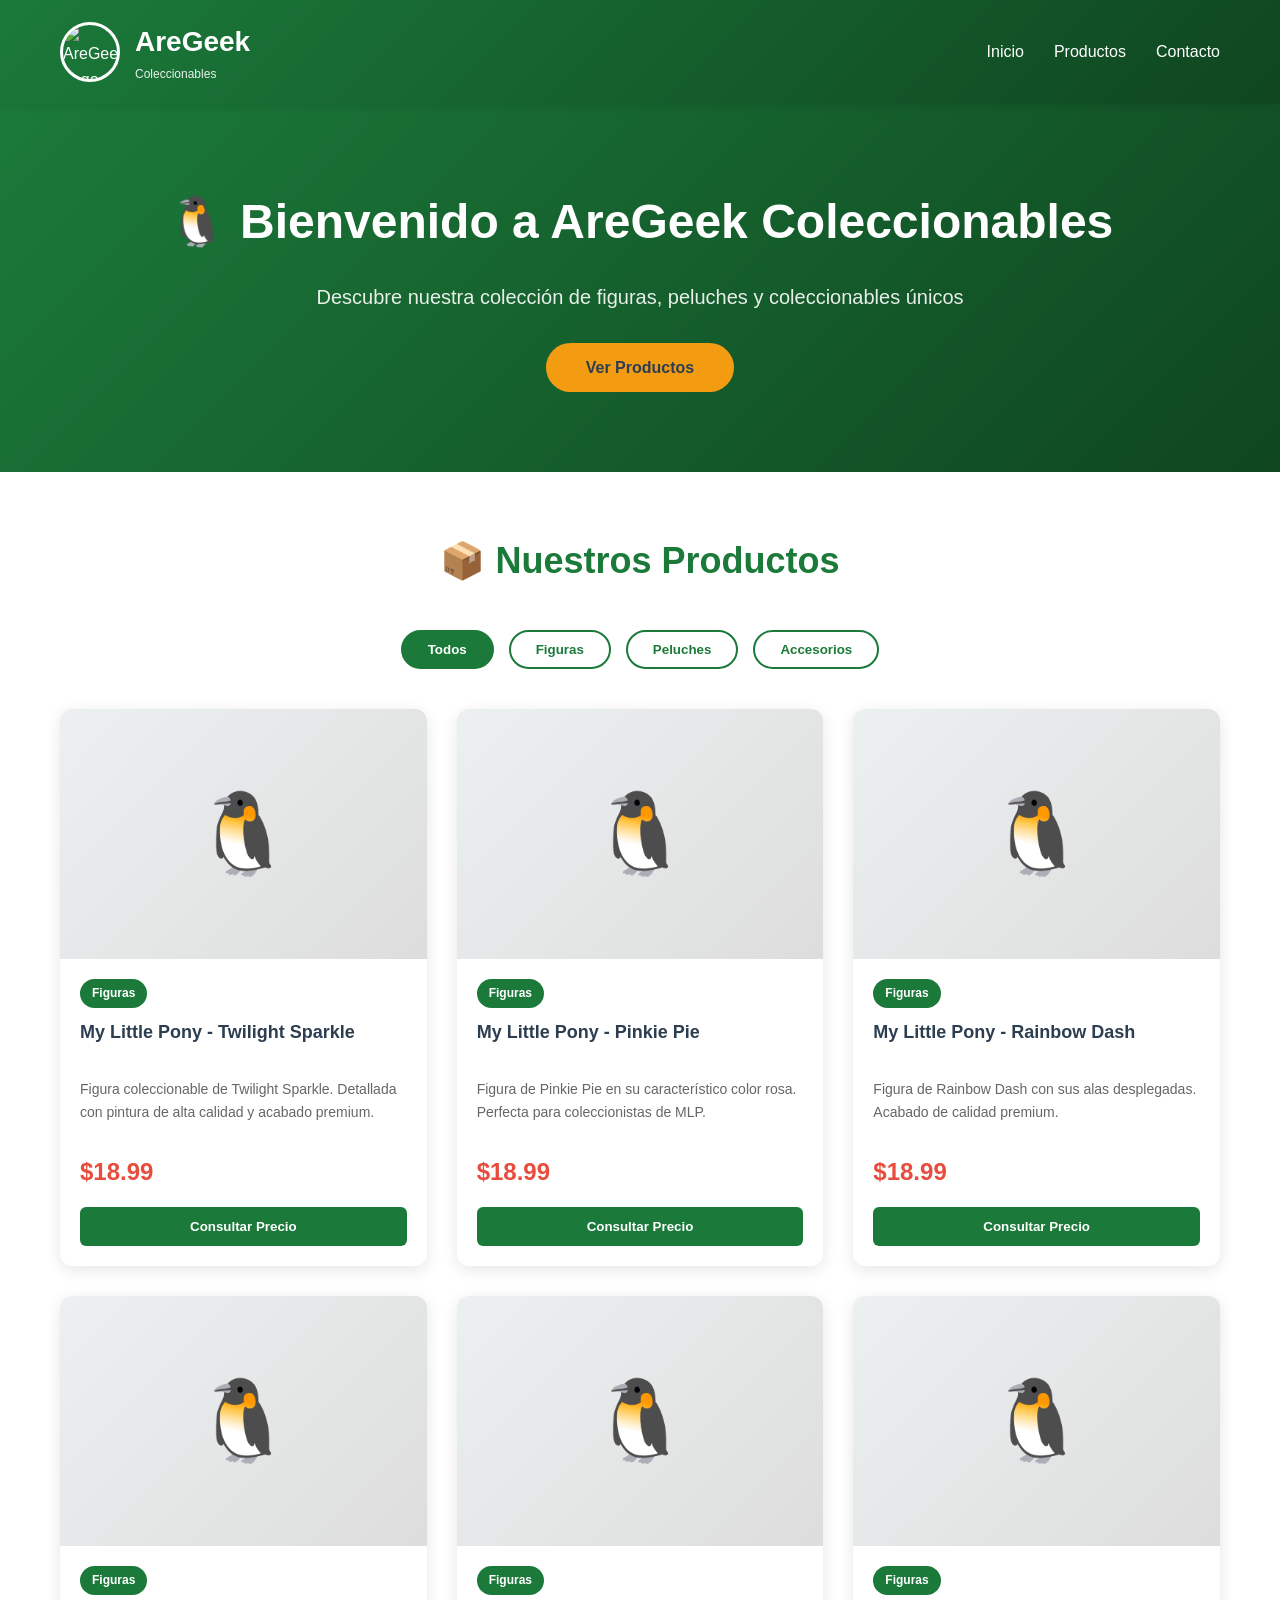
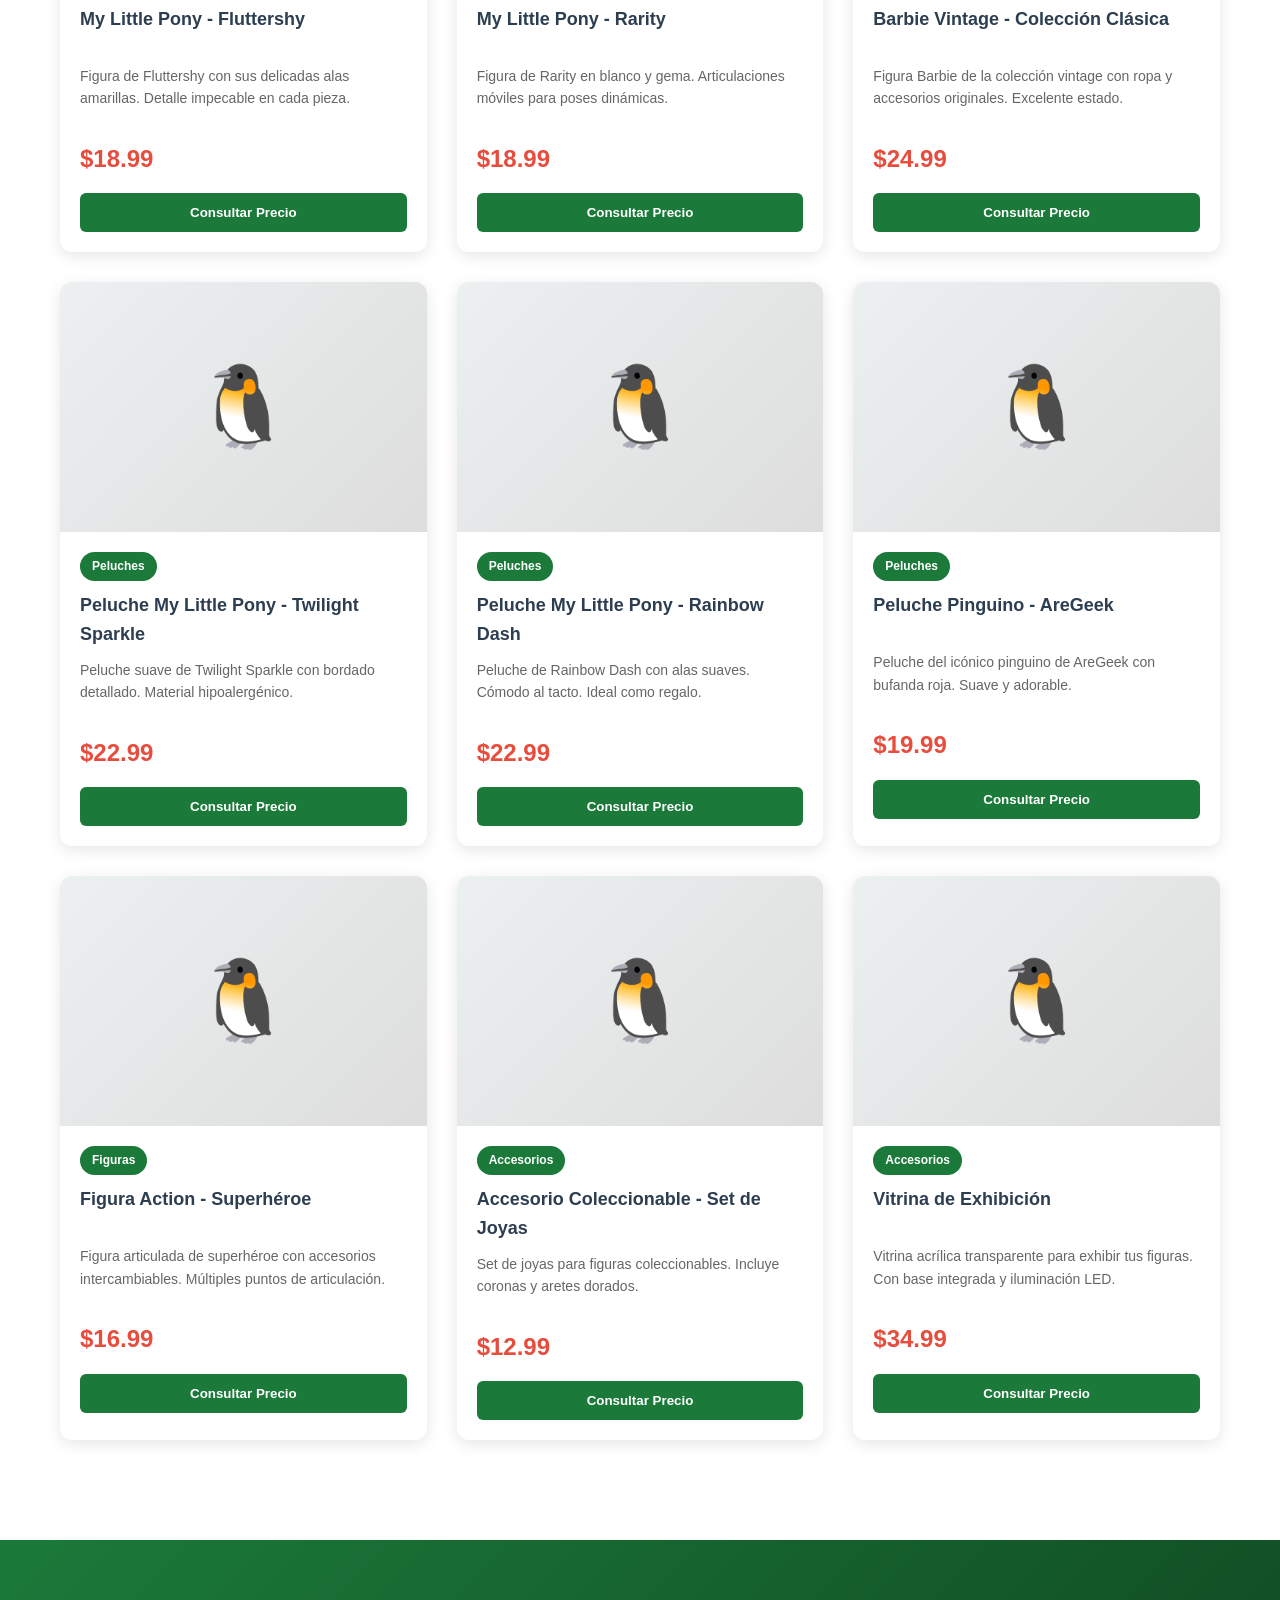
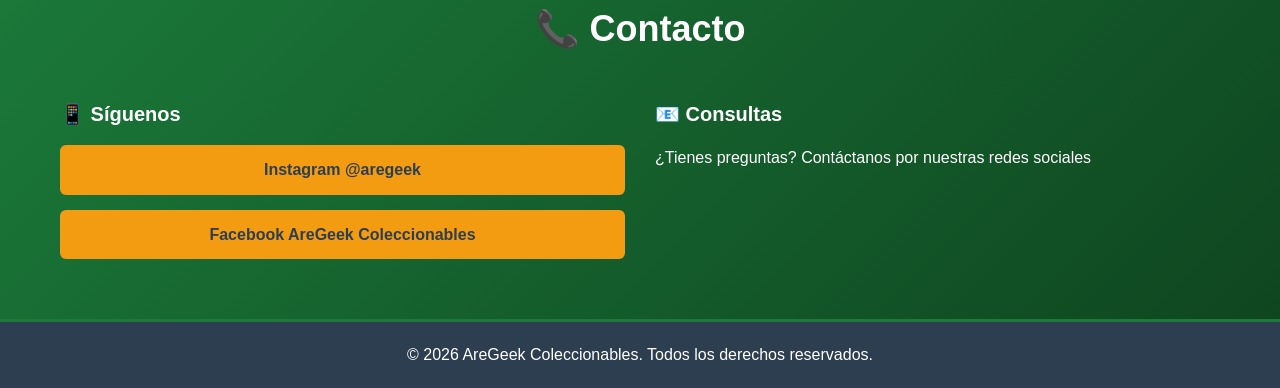
==== index.html @ b197d710 "Initial commit: Complete AreGeek store website with products system" ====
<!DOCTYPE html>
<html lang="es">
<head>
    <meta charset="UTF-8">
    <meta name="viewport" content="width=device-width, initial-scale=1.0">
    <title>AreGeek Coleccionables - Tienda Online</title>
    <link rel="stylesheet" href="css/styles.css">
</head>
<body>
    <!-- Header -->
    <header class="header">
        <div class="container">
            <div class="logo-section">
                <img src="images/logo.png" alt="AreGeek Logo" class="logo">
                <div>
                    <h1>AreGeek</h1>
                    <p class="tagline">Coleccionables</p>
                </div>
            </div>
            <nav class="nav">
                <ul>
                    <li><a href="#inicio">Inicio</a></li>
                    <li><a href="#productos">Productos</a></li>
                    <li><a href="#contacto">Contacto</a></li>
                </ul>
            </nav>
        </div>
    </header>

    <!-- Hero Section -->
    <section class="hero" id="inicio">
        <div class="hero-content">
            <h2>🐧 Bienvenido a AreGeek Coleccionables</h2>
            <p>Descubre nuestra colección de figuras, peluches y coleccionables únicos</p>
            <a href="#productos" class="cta-button">Ver Productos</a>
        </div>
    </section>

    <!-- Products Section -->
    <section class="productos" id="productos">
        <div class="container">
            <h2>📦 Nuestros Productos</h2>
            
            <!-- Filtros -->
            <div class="filtros">
                <button class="filtro-btn active" data-filtro="todos">Todos</button>
                <button class="filtro-btn" data-filtro="Figuras">Figuras</button>
                <button class="filtro-btn" data-filtro="Peluches">Peluches</button>
                <button class="filtro-btn" data-filtro="Accesorios">Accesorios</button>
            </div>

            <!-- Grid de Productos -->
            <div class="productos-grid" id="productosGrid">
                <div class="loading">Cargando productos...</div>
            </div>
        </div>
    </section>

    <!-- Contact Section -->
    <section class="contacto" id="contacto">
        <div class="container">
            <h2>📞 Contacto</h2>
            <div class="contact-info">
                <div class="contact-item">
                    <h3>📱 Síguenos</h3>
                    <div class="social-links">
                        <a href="https://instagram.com/aregeek" target="_blank" class="social-btn instagram">
                            Instagram @aregeek
                        </a>
                        <a href="https://facebook.com/aregeek" target="_blank" class="social-btn facebook">
                            Facebook AreGeek Coleccionables
                        </a>
                    </div>
                </div>
                <div class="contact-item">
                    <h3>📧 Consultas</h3>
                    <p>¿Tienes preguntas? Contáctanos por nuestras redes sociales</p>
                </div>
            </div>
        </div>
    </section>

    <!-- Footer -->
    <footer class="footer">
        <p>&copy; 2026 AreGeek Coleccionables. Todos los derechos reservados.</p>
    </footer>

    <script src="js/script.js"></script>
</body>
</html>
---- css/styles.css ----
* {
    margin: 0;
    padding: 0;
    box-sizing: border-box;
}

:root {
    --color-primary: #1b7a3a;
    --color-secondary: #e74c3c;
    --color-accent: #f39c12;
    --color-light: #ecf0f1;
    --color-dark: #2c3e50;
    --color-white: #ffffff;
    --transition: all 0.3s ease;
}

body {
    font-family: 'Segoe UI', Tahoma, Geneva, Verdana, sans-serif;
    line-height: 1.6;
    color: var(--color-dark);
    background-color: #f8f9fa;
}

.container {
    max-width: 1200px;
    margin: 0 auto;
    padding: 0 20px;
}

/* Header */
.header {
    background: linear-gradient(135deg, var(--color-primary) 0%, #0f4620 100%);
    color: var(--color-white);
    padding: 20px 0;
    box-shadow: 0 2px 10px rgba(0,0,0,0.1);
    position: sticky;
    top: 0;
    z-index: 100;
}

.header .container {
    display: flex;
    justify-content: space-between;
    align-items: center;
}

.logo-section {
    display: flex;
    align-items: center;
    gap: 15px;
}

.logo {
    width: 60px;
    height: 60px;
    border-radius: 50%;
    border: 3px solid var(--color-white);
}

.logo-section h1 {
    font-size: 28px;
    font-weight: bold;
}

.tagline {
    font-size: 12px;
    opacity: 0.9;
}

.nav ul {
    display: flex;
    list-style: none;
    gap: 30px;
}

.nav a {
    color: var(--color-white);
    text-decoration: none;
    font-weight: 500;
    transition: var(--transition);
}

.nav a:hover {
    color: var(--color-accent);
    text-shadow: 0 0 10px rgba(243, 156, 18, 0.5);
}

/* Hero Section */
.hero {
    background: linear-gradient(135deg, var(--color-primary) 0%, #0f4620 100%);
    color: var(--color-white);
    padding: 80px 20px;
    text-align: center;
}

.hero-content h2 {
    font-size: 48px;
    margin-bottom: 20px;
}

.hero-content p {
    font-size: 20px;
    margin-bottom: 30px;
    opacity: 0.9;
}

.cta-button {
    display: inline-block;
    background: var(--color-accent);
    color: var(--color-dark);
    padding: 12px 40px;
    border: none;
    border-radius: 50px;
    font-size: 16px;
    font-weight: bold;
    cursor: pointer;
    transition: var(--transition);
    text-decoration: none;
}

.cta-button:hover {
    background: #e67e22;
    transform: translateY(-3px);
    box-shadow: 0 5px 15px rgba(243, 156, 18, 0.4);
}

/* Productos Section */
.productos {
    padding: 60px 20px;
    background-color: var(--color-white);
}

.productos h2 {
    text-align: center;
    font-size: 36px;
    color: var(--color-primary);
    margin-bottom: 40px;
}

/* Filtros */
.filtros {
    display: flex;
    justify-content: center;
    gap: 15px;
    margin-bottom: 40px;
    flex-wrap: wrap;
}

.filtro-btn {
    padding: 10px 25px;
    border: 2px solid var(--color-primary);
    background: transparent;
    color: var(--color-primary);
    border-radius: 25px;
    cursor: pointer;
    transition: var(--transition);
    font-weight: 600;
}

.filtro-btn:hover,
.filtro-btn.active {
    background: var(--color-primary);
    color: var(--color-white);
}

/* Grid de Productos */
.productos-grid {
    display: grid;
    grid-template-columns: repeat(auto-fill, minmax(280px, 1fr));
    gap: 30px;
    margin-bottom: 40px;
}

.producto-card {
    background: var(--color-white);
    border-radius: 12px;
    overflow: hidden;
    box-shadow: 0 4px 15px rgba(0,0,0,0.1);
    transition: var(--transition);
    animation: fadeIn 0.5s ease;
}

.producto-card:hover {
    transform: translateY(-10px);
    box-shadow: 0 8px 25px rgba(0,0,0,0.15);
}

@keyframes fadeIn {
    from {
        opacity: 0;
        transform: translateY(20px);
    }
    to {
        opacity: 1;
        transform: translateY(0);
    }
}

.producto-imagen {
    width: 100%;
    height: 250px;
    background: linear-gradient(135deg, var(--color-light) 0%, #ddd 100%);
    display: flex;
    align-items: center;
    justify-content: center;
    font-size: 80px;
    overflow: hidden;
}

.producto-imagen img {
    width: 100%;
    height: 100%;
    object-fit: cover;
}

.producto-info {
    padding: 20px;
}

.producto-categoria {
    display: inline-block;
    background: var(--color-primary);
    color: var(--color-white);
    padding: 5px 12px;
    border-radius: 20px;
    font-size: 12px;
    font-weight: bold;
    margin-bottom: 10px;
}

.producto-nombre {
    font-size: 18px;
    font-weight: bold;
    color: var(--color-dark);
    margin-bottom: 10px;
    min-height: 50px;
}

.producto-descripcion {
    font-size: 14px;
    color: #666;
    margin-bottom: 15px;
    min-height: 60px;
}

.producto-precio {
    font-size: 24px;
    font-weight: bold;
    color: var(--color-secondary);
    margin-bottom: 15px;
}

.producto-btn {
    width: 100%;
    padding: 12px;
    background: var(--color-primary);
    color: var(--color-white);
    border: none;
    border-radius: 6px;
    cursor: pointer;
    font-weight: bold;
    transition: var(--transition);
}

.producto-btn:hover {
    background: #0f4620;
}

.loading {
    grid-column: 1 / -1;
    text-align: center;
    padding: 40px;
    font-size: 18px;
    color: var(--color-primary);
}

.no-productos {
    grid-column: 1 / -1;
    text-align: center;
    padding: 40px;
    font-size: 18px;
    color: #999;
}

/* Contact Section */
.contacto {
    background: linear-gradient(135deg, var(--color-primary) 0%, #0f4620 100%);
    color: var(--color-white);
    padding: 60px 20px;
}

.contacto h2 {
    text-align: center;
    font-size: 36px;
    margin-bottom: 40px;
}

.contact-info {
    display: grid;
    grid-template-columns: repeat(auto-fit, minmax(300px, 1fr));
    gap: 30px;
}

.contact-item h3 {
    font-size: 20px;
    margin-bottom: 15px;
}

.social-links {
    display: flex;
    flex-direction: column;
    gap: 15px;
}

.social-btn {
    display: inline-block;
    padding: 12px 25px;
    background: var(--color-accent);
    color: var(--color-dark);
    text-decoration: none;
    border-radius: 6px;
    font-weight: bold;
    transition: var(--transition);
    text-align: center;
}

.social-btn:hover {
    background: #e67e22;
    transform: translateX(5px);
}

/* Footer */
.footer {
    background: var(--color-dark);
    color: var(--color-white);
    text-align: center;
    padding: 20px;
    border-top: 3px solid var(--color-primary);
}

/* Responsive */
@media (max-width: 768px) {
    .header .container {
        flex-direction: column;
        gap: 20px;
        text-align: center;
    }

    .nav ul {
        gap: 15px;
    }

    .hero-content h2 {
        font-size: 32px;
    }

    .productos-grid {
        grid-template-columns: repeat(auto-fill, minmax(200px, 1fr));
        gap: 20px;
    }

    .filtros {
        gap: 10px;
    }

    .filtro-btn {
        padding: 8px 15px;
        font-size: 14px;
    }
}
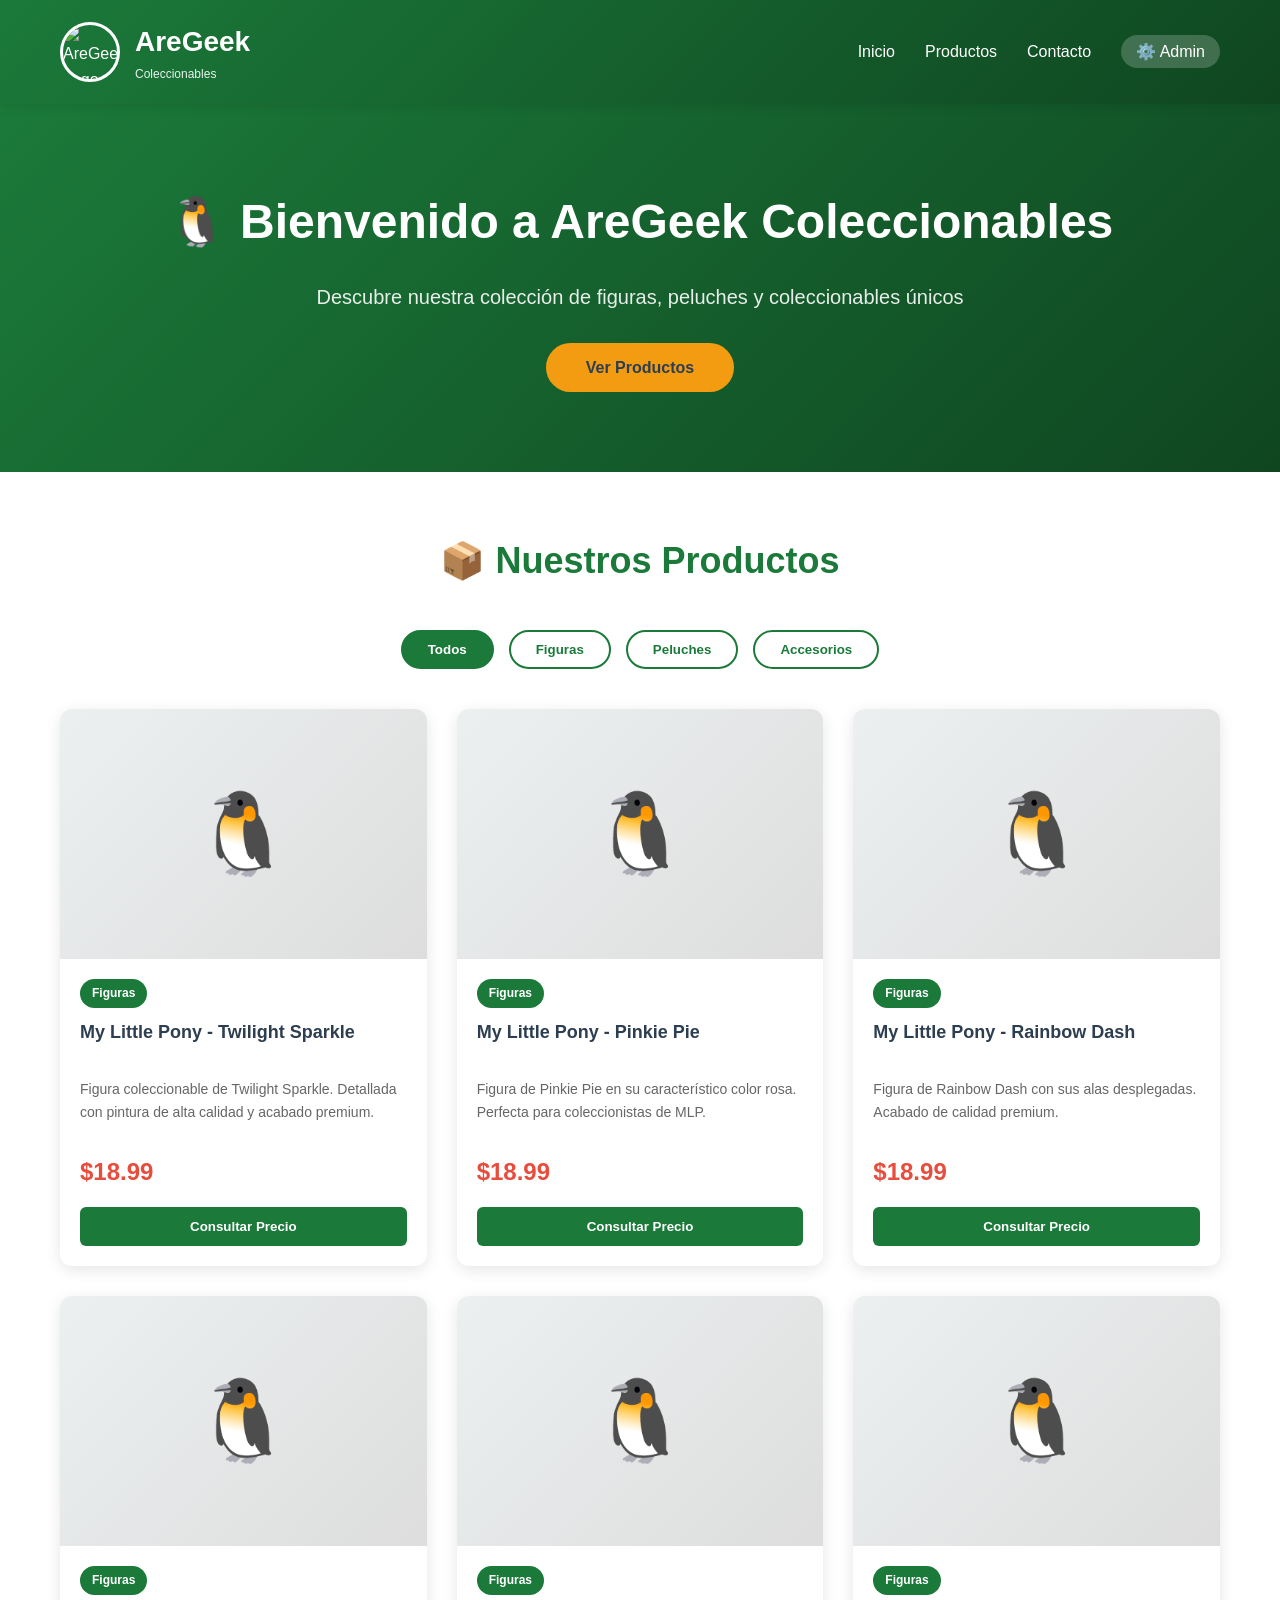
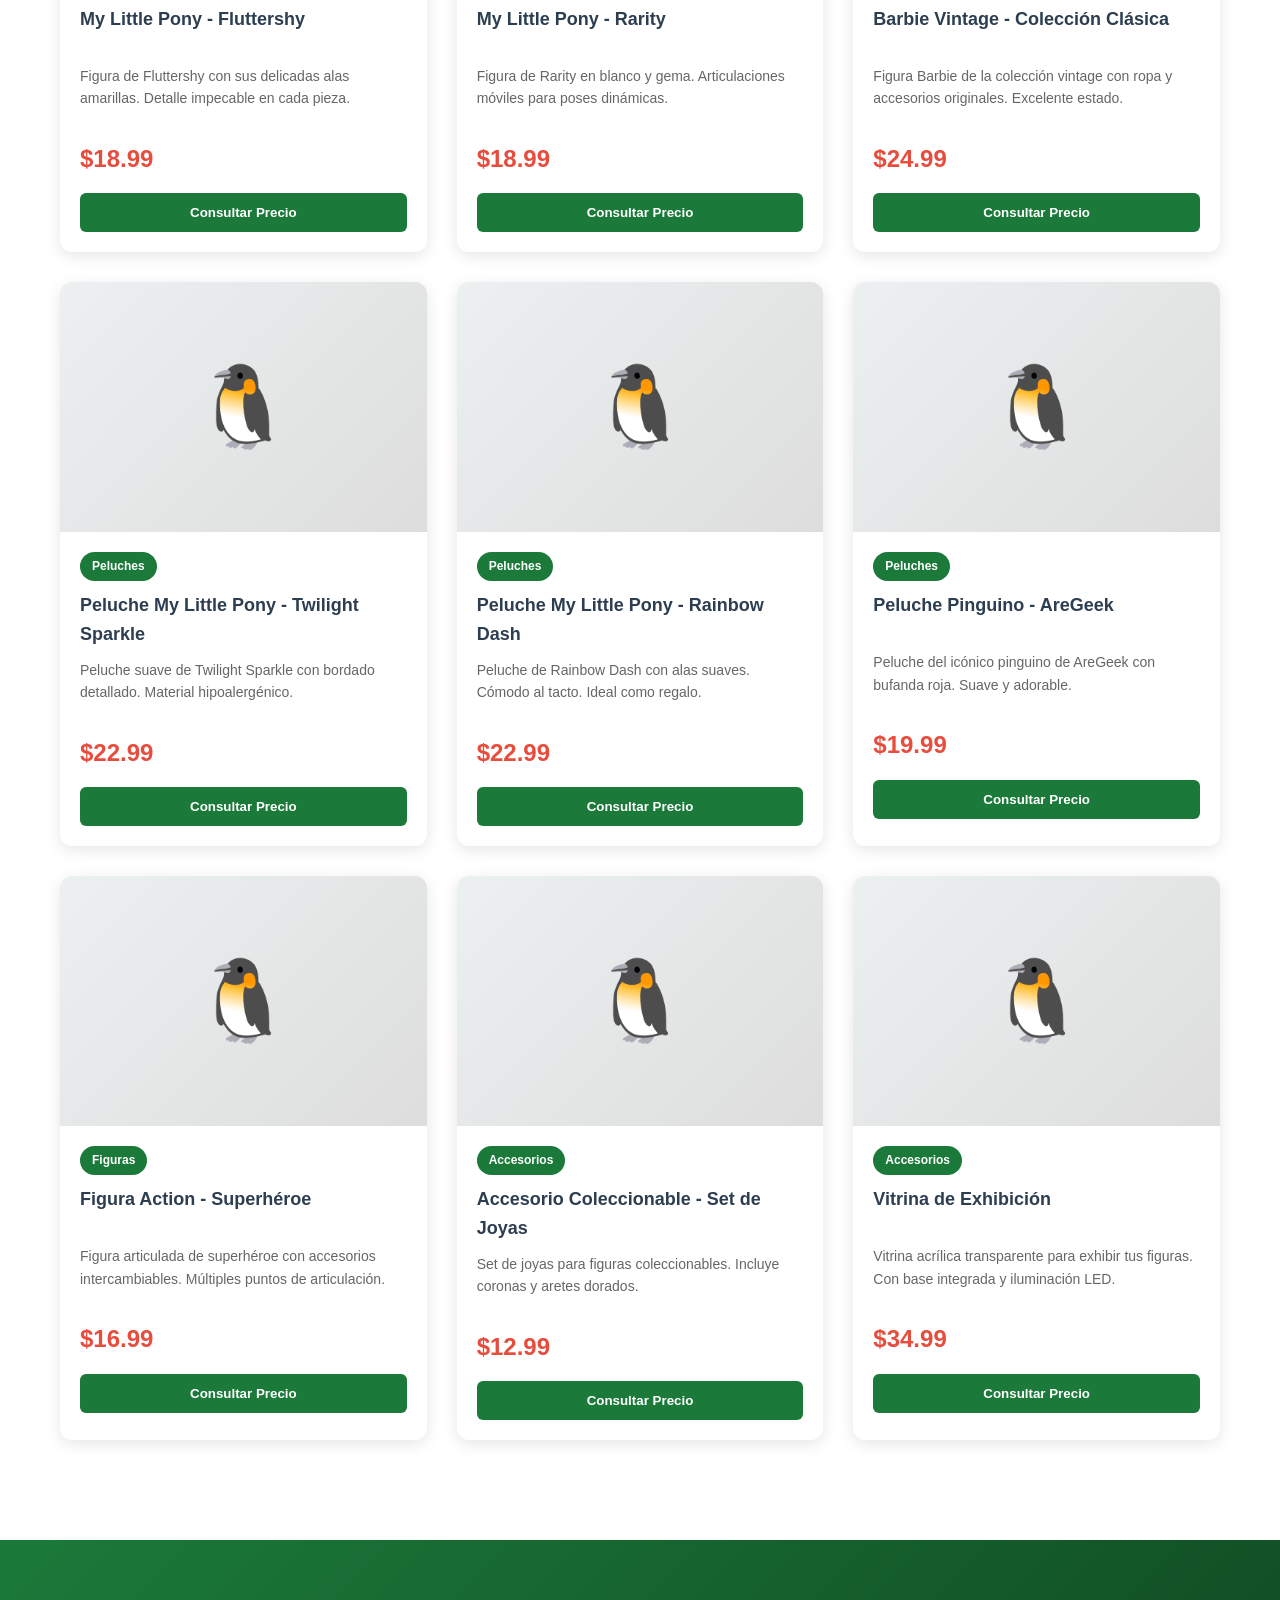
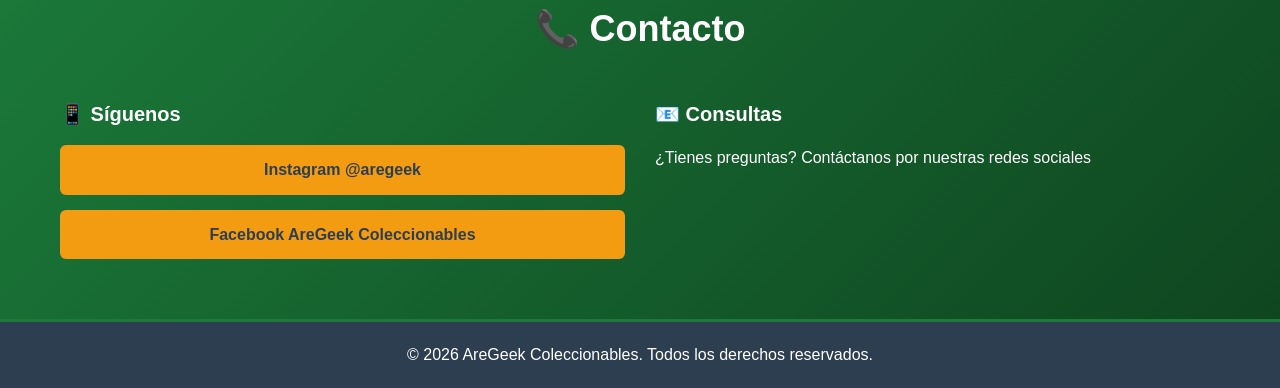
==== commit 3f28bf39: "Add theme customization panel with real-time preview" ====
--- a/index.html
+++ b/index.html
@@ -11,10 +11,10 @@
     <header class="header">
         <div class="container">
             <div class="logo-section">
-                <img src="images/logo.png" alt="AreGeek Logo" class="logo">
+                <img id="headerLogo" src="images/logo.png" alt="AreGeek Logo" class="logo">
                 <div>
-                    <h1>AreGeek</h1>
-                    <p class="tagline">Coleccionables</p>
+                    <h1 id="storeName">AreGeek</h1>
+                    <p class="tagline" id="storeTagline">Coleccionables</p>
                 </div>
             </div>
             <nav class="nav">
@@ -22,6 +22,7 @@
                     <li><a href="#inicio">Inicio</a></li>
                     <li><a href="#productos">Productos</a></li>
                     <li><a href="#contacto">Contacto</a></li>
+                    <li><a href="admin-login.html" class="admin-link">⚙️ Admin</a></li>
                 </ul>
             </nav>
         </div>
@@ -29,9 +30,10 @@
 
     <!-- Hero Section -->
     <section class="hero" id="inicio">
+        <img id="heroBanner" src="" alt="Banner" class="hero-banner" style="display: none;">
         <div class="hero-content">
-            <h2>🐧 Bienvenido a AreGeek Coleccionables</h2>
-            <p>Descubre nuestra colección de figuras, peluches y coleccionables únicos</p>
+            <h2 id="heroTitle">🐧 Bienvenido a AreGeek Coleccionables</h2>
+            <p id="heroSubtitle">Descubre nuestra colección de figuras, peluches y coleccionables únicos</p>
             <a href="#productos" class="cta-button">Ver Productos</a>
         </div>
     </section>
@@ -63,18 +65,13 @@
             <div class="contact-info">
                 <div class="contact-item">
                     <h3>📱 Síguenos</h3>
-                    <div class="social-links">
-                        <a href="https://instagram.com/aregeek" target="_blank" class="social-btn instagram">
-                            Instagram @aregeek
-                        </a>
-                        <a href="https://facebook.com/aregeek" target="_blank" class="social-btn facebook">
-                            Facebook AreGeek Coleccionables
-                        </a>
+                    <div class="social-links" id="socialLinks">
+                        <!-- Se llena dinámicamente -->
                     </div>
                 </div>
                 <div class="contact-item">
                     <h3>📧 Consultas</h3>
-                    <p>¿Tienes preguntas? Contáctanos por nuestras redes sociales</p>
+                    <p id="contactText">¿Tienes preguntas? Contáctanos por nuestras redes sociales</p>
                 </div>
             </div>
         </div>
@@ -82,9 +79,10 @@
 
     <!-- Footer -->
     <footer class="footer">
-        <p>&copy; 2026 AreGeek Coleccionables. Todos los derechos reservados.</p>
+        <p id="footerText">&copy; 2026 AreGeek Coleccionables. Todos los derechos reservados.</p>
     </footer>
 
+    <script src="js/config.js"></script>
     <script src="js/script.js"></script>
 </body>
 </html>
--- a/css/styles.css
+++ b/css/styles.css
@@ -1,9 +1,3 @@
-* {
-    margin: 0;
-    padding: 0;
-    box-sizing: border-box;
-}
-
 :root {
     --color-primary: #1b7a3a;
     --color-secondary: #e74c3c;
@@ -11,7 +5,14 @@
     --color-light: #ecf0f1;
     --color-dark: #2c3e50;
     --color-white: #ffffff;
+    --color-border: #ddd;
     --transition: all 0.3s ease;
+}
+
+* {
+    margin: 0;
+    padding: 0;
+    box-sizing: border-box;
 }
 
 body {
@@ -55,6 +56,7 @@
     height: 60px;
     border-radius: 50%;
     border: 3px solid var(--color-white);
+    object-fit: cover;
 }
 
 .logo-section h1 {
@@ -85,12 +87,40 @@
     text-shadow: 0 0 10px rgba(243, 156, 18, 0.5);
 }
 
+.admin-link {
+    background: rgba(255,255,255,0.2);
+    padding: 8px 15px;
+    border-radius: 20px;
+}
+
+.admin-link:hover {
+    background: rgba(255,255,255,0.3);
+}
+
 /* Hero Section */
 .hero {
     background: linear-gradient(135deg, var(--color-primary) 0%, #0f4620 100%);
     color: var(--color-white);
     padding: 80px 20px;
     text-align: center;
+    position: relative;
+    overflow: hidden;
+}
+
+.hero-banner {
+    position: absolute;
+    top: 0;
+    left: 0;
+    width: 100%;
+    height: 100%;
+    object-fit: cover;
+    opacity: 0.3;
+    z-index: 0;
+}
+
+.hero-content {
+    position: relative;
+    z-index: 1;
 }
 
 .hero-content h2 {
@@ -367,4 +397,4 @@
         padding: 8px 15px;
         font-size: 14px;
     }
-}+}
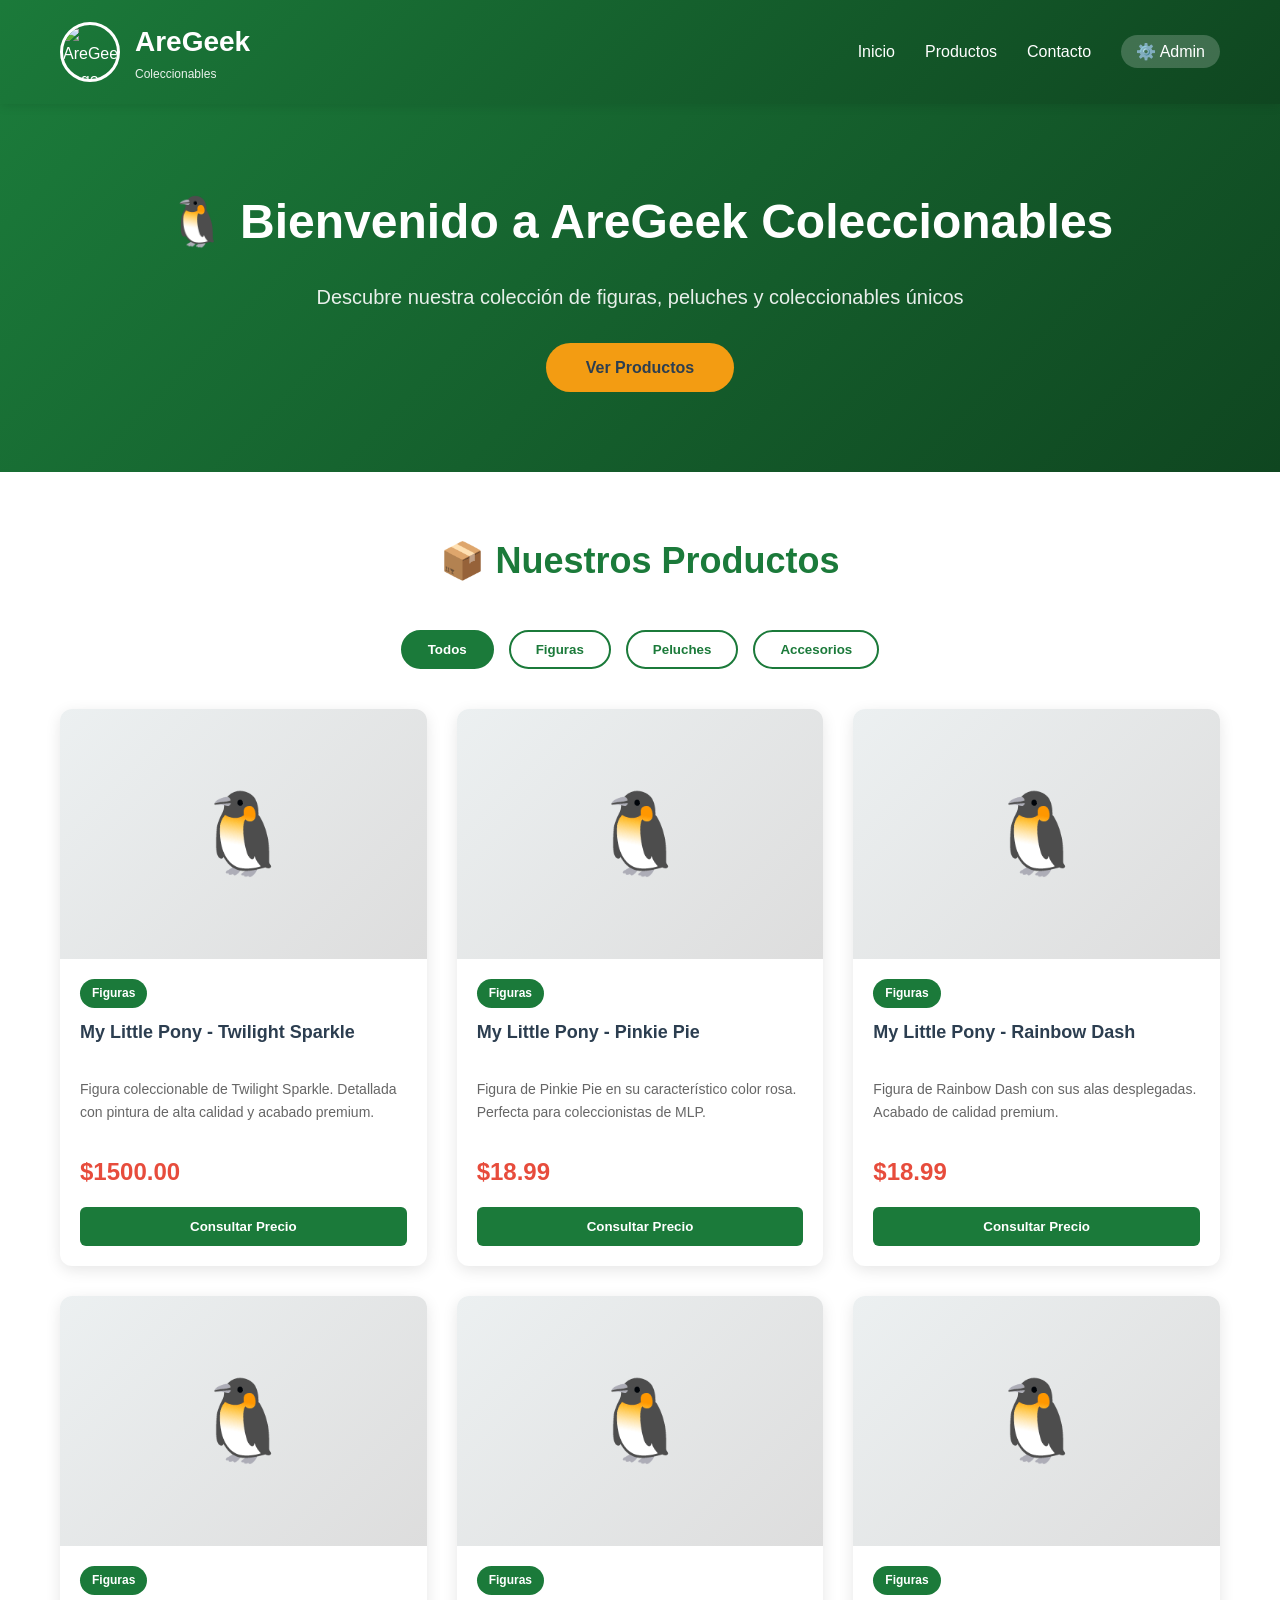
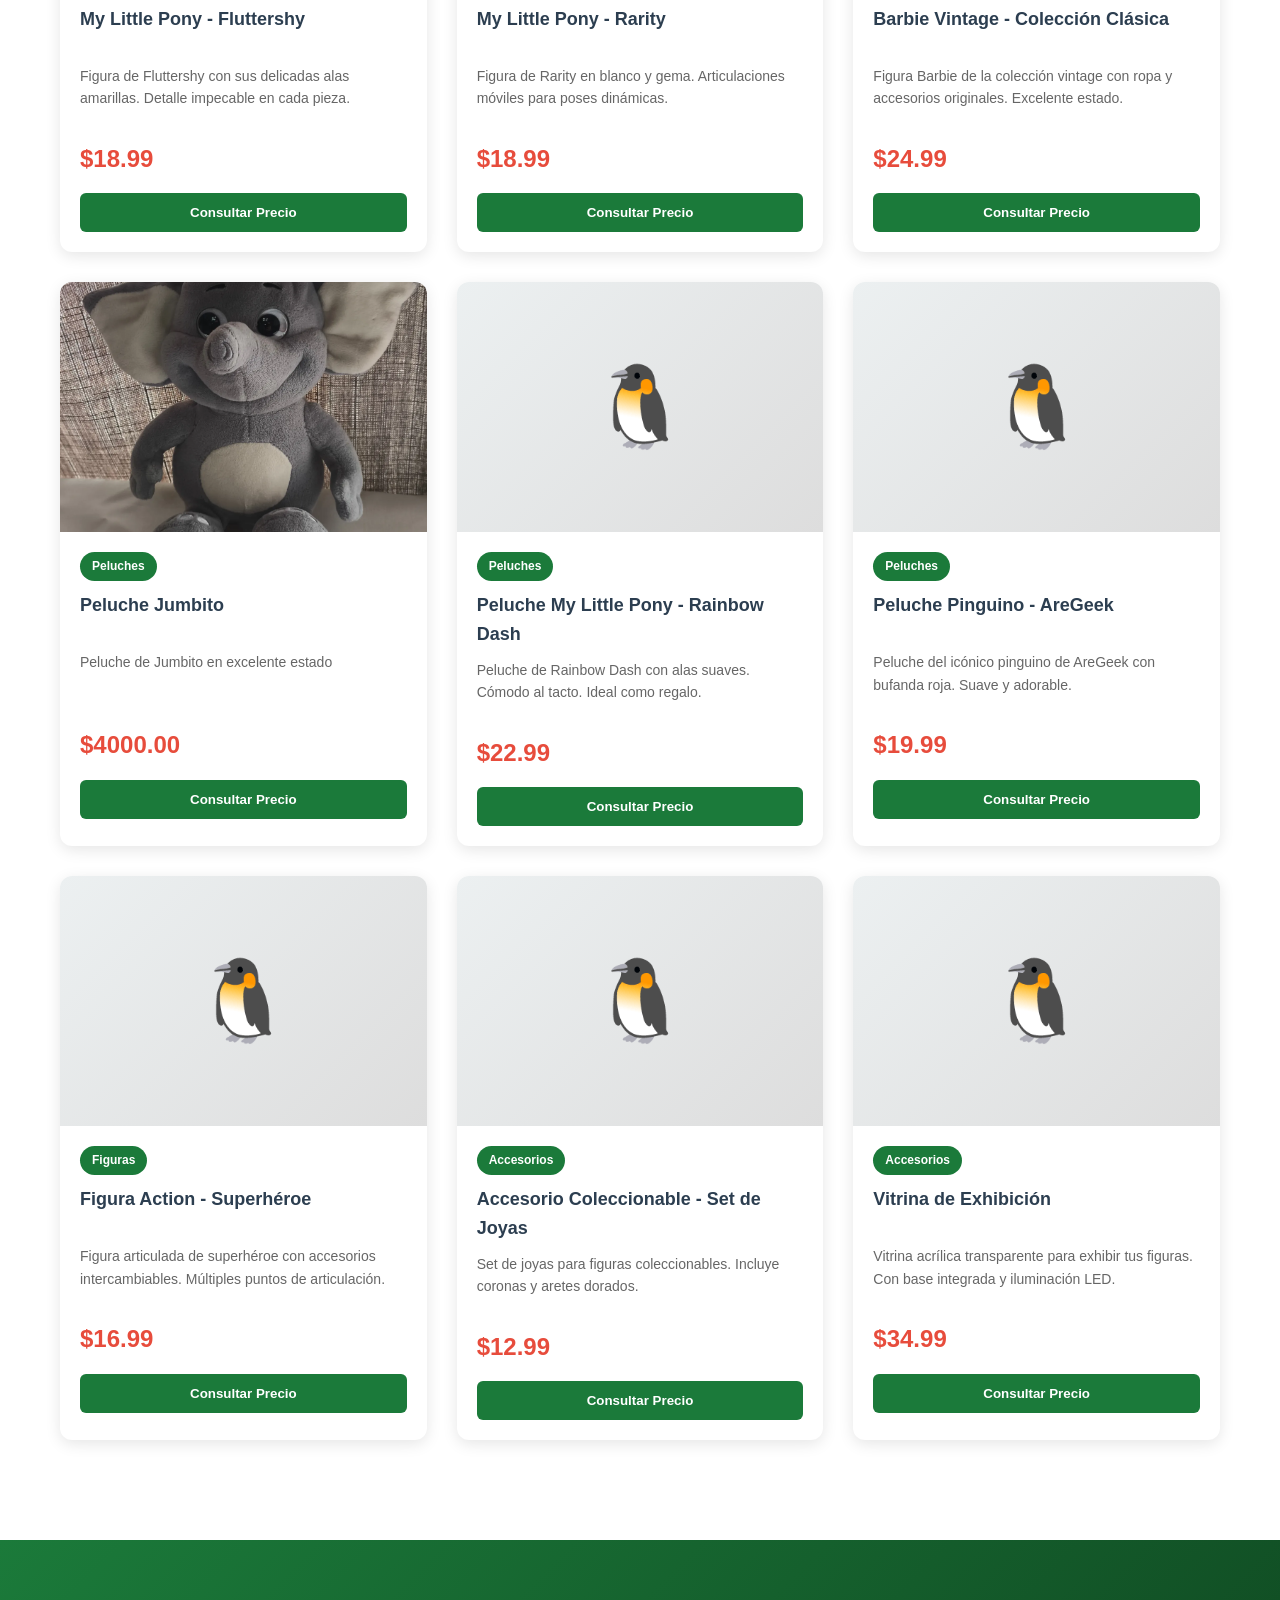
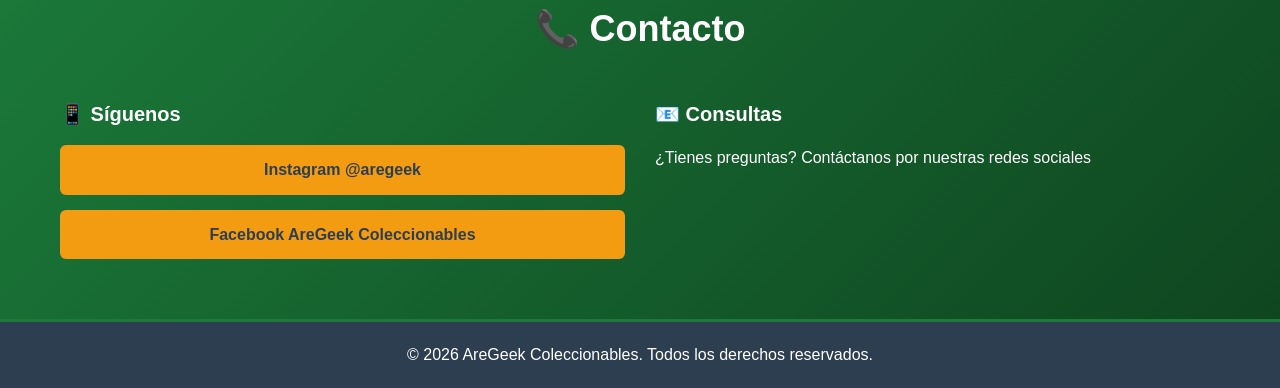
==== commit 7a80041e: "Change logo image format from PNG to JPG" ====
--- a/index.html
+++ b/index.html
@@ -11,7 +11,7 @@
     <header class="header">
         <div class="container">
             <div class="logo-section">
-                <img id="headerLogo" src="images/logo.png" alt="AreGeek Logo" class="logo">
+                <img id="headerLogo" src="images/logo.jpg" alt="AreGeek Logo" class="logo">
                 <div>
                     <h1 id="storeName">AreGeek</h1>
                     <p class="tagline" id="storeTagline">Coleccionables</p>
@@ -85,4 +85,4 @@
     <script src="js/config.js"></script>
     <script src="js/script.js"></script>
 </body>
-</html>+</html>
